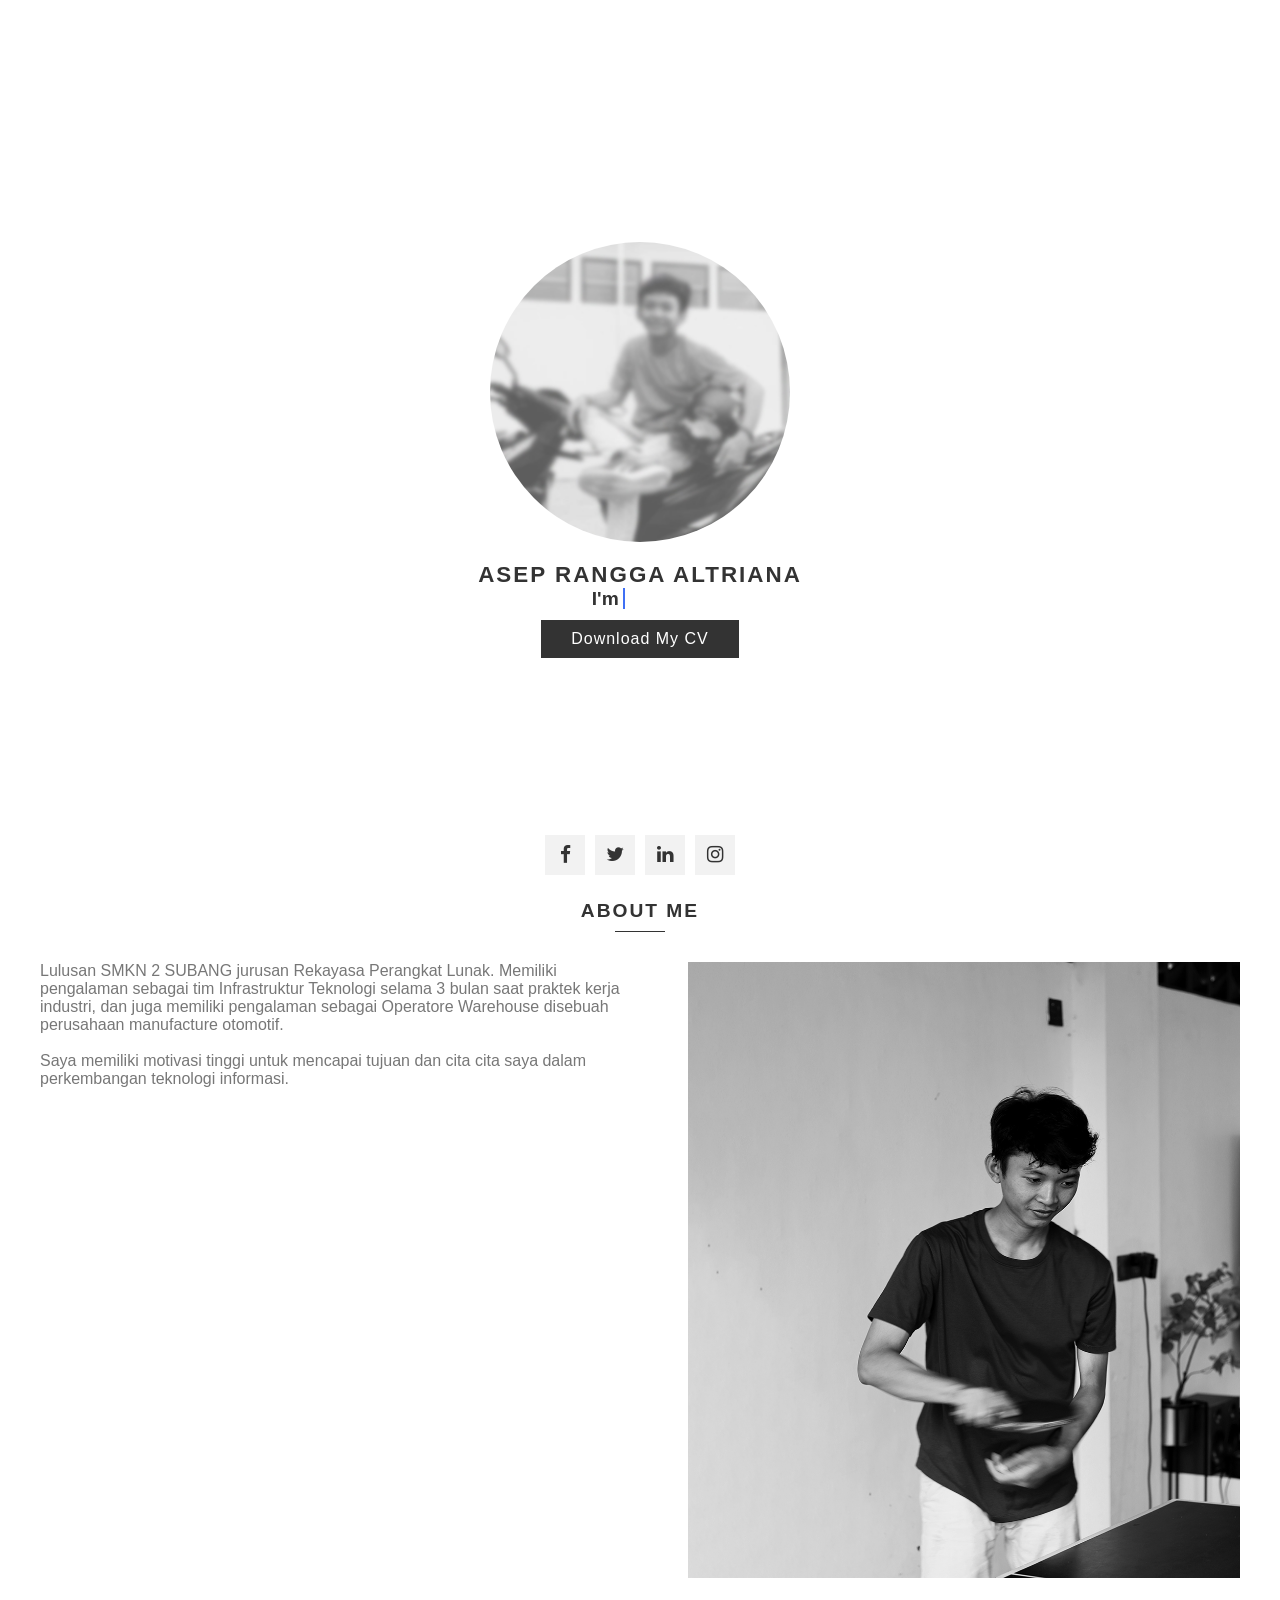
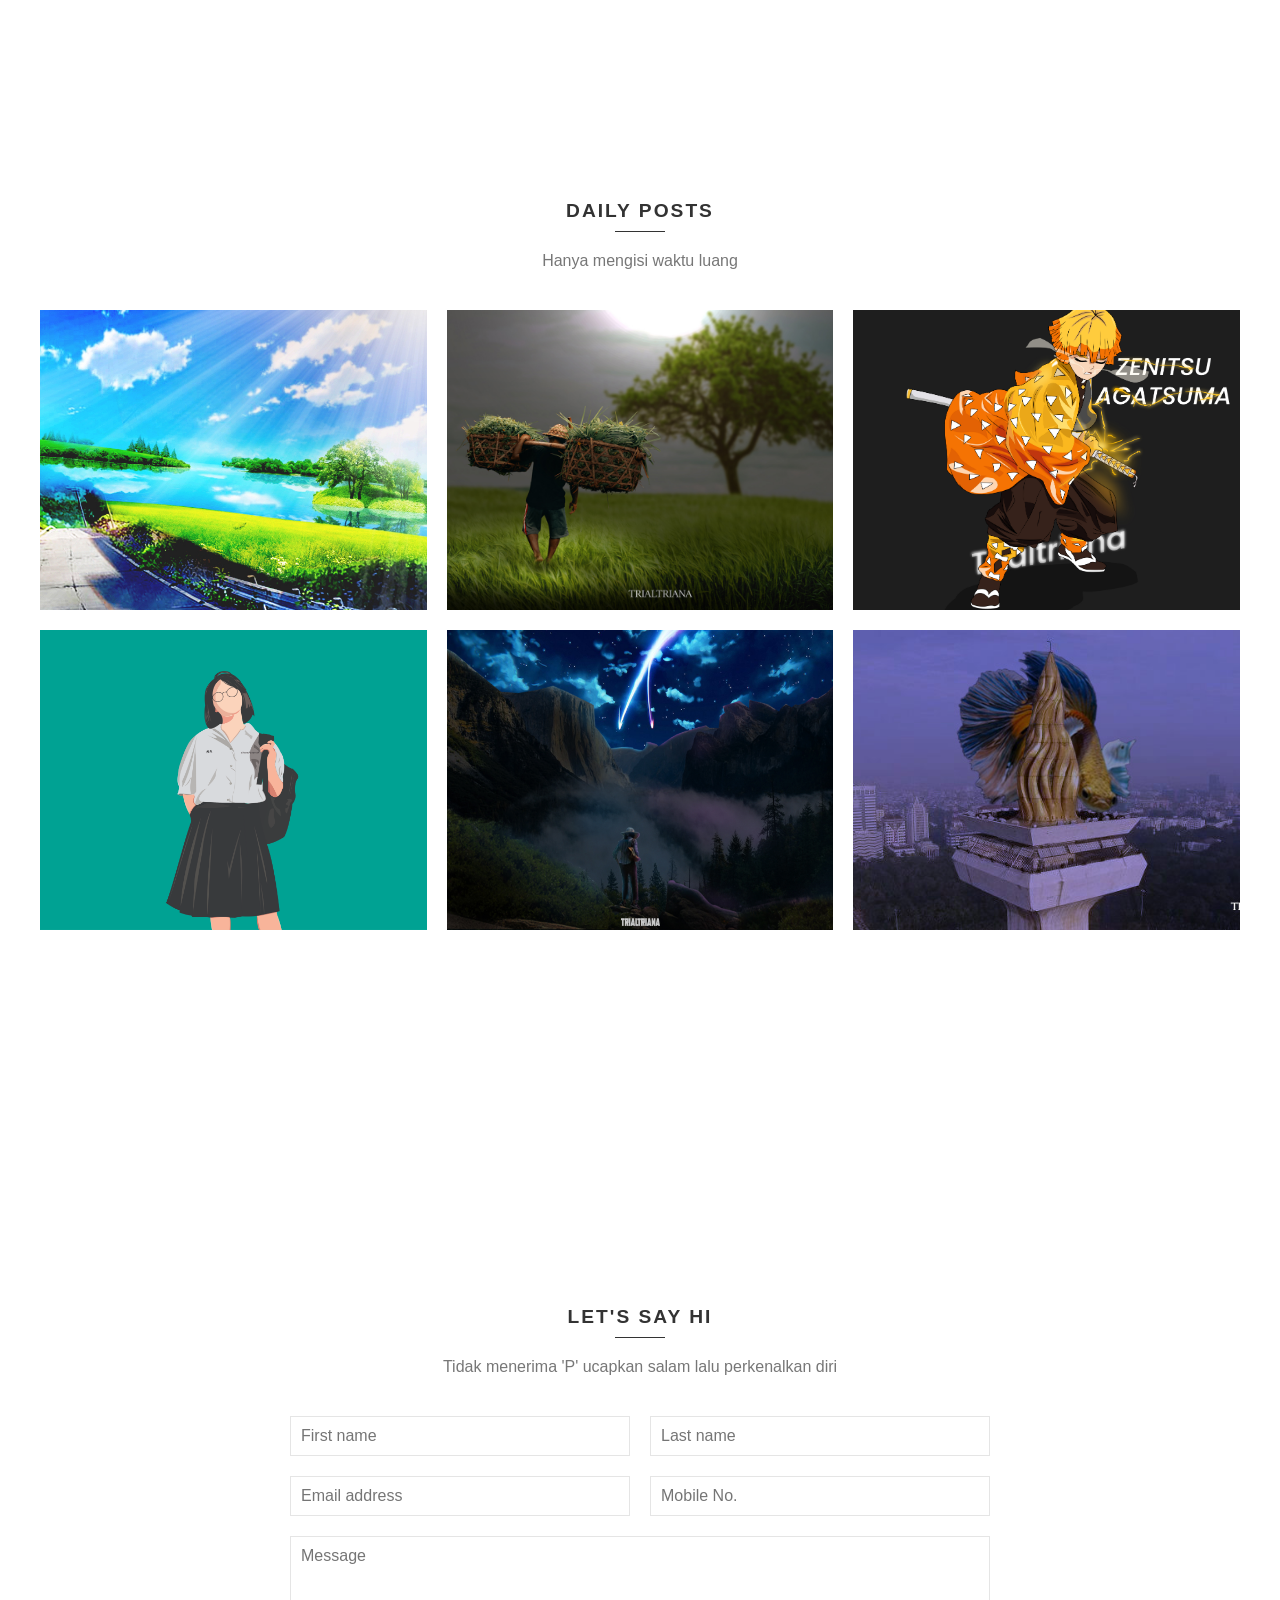
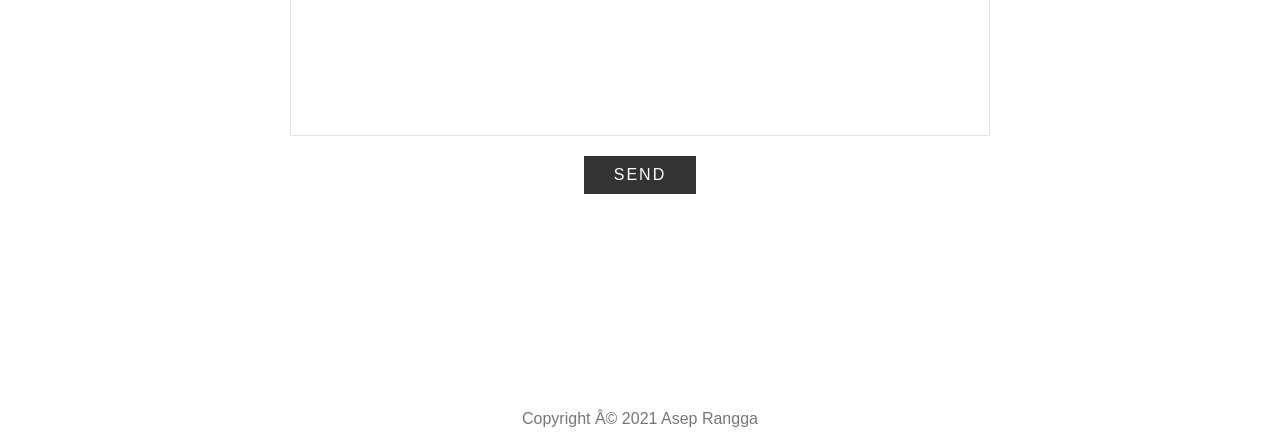
==== index.html @ b6d341ff "initial commit" ====
<html>
        <head>
            <meta name="viewport" content="width=device-width, initial-scale=1.0">
            <link rel="stylesheet" href="Asset/index.css">
            <link rel="icon" href="Asset/cv-icon-clipart-4.jpg">
            <title>Landing...</title>
            <link rel="stylesheet" href="https://cdnjs.cloudflare.com/ajax/libs/font-awesome/4.7.0/css/font-awesome.css"
                integrity="sha512-5A8nwdMOWrSz20fDsjczgUidUBR8liPYU+WymTZP1lmY9G6Oc7HlZv156XqnsgNUzTyMefFTcsFH/tnJE/+xBg=="
                crossorigin="anonymous" referrerpolicy="no-referrer"/>
        </head>
    <body oncontextmenu="return false" oncopy="return false" oncut="return false" onpaste="return false">
        <div class="container">
            <div class="main">
                <!--banner-->
                <section class="banner" id="banner">
                    <div class="content">
                        <div class="imgBx">
                            <img src="Asset/VARIHAA.jpg">
                        </div>
                        <h3>Asep Rangga altriana</h3>
                        <div class="text-run">
                            <span class="tulisan text-first">I'm</span>
                            <span class="tulisan text-second"></span>
                        </div>    
                        <a href="Asset/cv.pdf" class="btn">Download My CV</a>
                        <ul class="socialmedia">
                            <li><a href="https://facebook.com/asep.s.cgr"><i class="fa fa-facebook" aria-hidden="true"></i></a></li>
                            <li><a href="https://twitter.com/aseprangga17"><i class="fa fa-twitter" aria-hidden="true"></i></a></li>
                            <li><a href="https://linkedin.com/asep-rangga-altriana"><i class="fa fa-linkedin" aria-hidden="true"></i></a></li>
                            <li><a href="https://instagram.com/trialtriana"><i class="fa fa-instagram" aria-hidden="true"></i></a></li>
                        </ul>
                    </div>
                </section>
                <!--about-->
                <section class="about adjust" id="about">
                    <div class="title">
                        <h2>about me</h2>
                    </div>
                    <div class="content">
                        <div class="textBox">
                            <p>Lulusan SMKN 2 SUBANG jurusan Rekayasa Perangkat Lunak. Memiliki pengalaman sebagai tim Infrastruktur Teknologi selama 3 bulan saat praktek kerja industri, dan juga memiliki pengalaman sebagai Operatore Warehouse disebuah perusahaan manufacture otomotif.<br><br> Saya memiliki motivasi tinggi untuk mencapai tujuan dan cita cita saya dalam perkembangan teknologi informasi.</p>
                        </div>
                        <div class="imgBx">
                            <img src="Asset/8.jpg">
                        </div>
                    </div>
                </section>
                <!--about-->
                <!--Project-->
                <section class="project adjust" id="project">
                    <div class="title">
                        <h2>Daily Posts</h2>
                        <p>Hanya mengisi waktu luang </p>
                    </div>
                    <div class="content">
                        <div class="workBx">
                            <div class="imgBx">
                                <img src="Asset/1.jpg">
                            </div>
                            <div class="textBx">
                                <h3>project 01</h3>
                            </div>
                        </div>
                        <div class="workBx">
                            <div class="imgBx">
                                <img src="Asset/2.jpg">
                            </div>
                            <div class="textBx">
                                <h3>project 02</h3>
                            </div>
                        </div>
                        <div class="workBx">
                            <div class="imgBx">
                                <img src="Asset/3.jpg">
                            </div>
                            <div class="textBx">
                                <h3>project 03</h3>
                            </div>
                        </div>
                        <div class="workBx">
                            <div class="imgBx">
                                <img src="Asset/4.jpg">
                            </div>
                            <div class="textBx">
                                <h3>project 04</h3>
                            </div>
                        </div>
                        <div class="workBx">
                            <div class="imgBx">
                                <img src="Asset/5.jpg">
                            </div>
                            <div class="textBx">
                                <h3>project 05</h3>
                            </div>
                        </div>
                        <div class="workBx">
                            <div class="imgBx">
                                <img src="Asset/6.jpg">
                            </div>
                            <div class="textBx">
                                <h3>project 06</h3>
                            </div>
                        </div>
                    </div>
                </section>
                    <section class="contact adjust" id="contact">
                        <div class="title">
                            <h2>Let's say Hi</h2>
                            <p>Tidak menerima 'P' ucapkan salam lalu perkenalkan diri</p>
                        </div>
                        <div class="contactForm">
                            <div class="row">
                                <input type="text" name="" placeholder="First name">
                                <input type="text" name="" placeholder="Last name">
                            </div>
                            <div class="row">
                                <input type="text" name="" placeholder="Email address">
                                <input type="text" name="" placeholder="Mobile No.">
                            </div>
                            <div class="row2">
                                    <textarea placeholder="Message"></textarea>
                            </div>
                            <div class="row2">
                                    <input type="submit" value="Send">
                            </div>
                        </div>
                    </section>
                    <div class="copyright">
                        <p>Copyright © 2021 Asep Rangga</p>
                    </div>
                </div>
            </div>    
        </div> 
    
        <script>
            let toggle = document.querySelector('.toggle');
            let topbar = document.querySelector('.topbar');
            let navigation = document.querySelector('.navigation');
            let main = document.querySelector('.main');
            toggle.onclick = function(){
                toggle.classList.toggle('active');
                topbar.classList.toggle('active');
                navigation.classList.toggle('active');
                main.classList.toggle('active');
            } 
            function toggleMenu(){
                let navigation = document.querySelector('.navigation');
                let main = document.querySelector('.main');
                navigation.classList.remove('active');
                main.classList.remove('active');
            }
        </script>
        <script>
            const  tulisan = document.querySelector(".text-second");
            const textload = () => {
                setTimeout(() => {
                    tulisan.textContent = "Just kid from subang";
                }, 0);
                setTimeout(() => {
                    tulisan.textContent = "Ordinary people";
                }, 4000);
                setTimeout(() => {
                    tulisan.textContent = "Human";
                }, 8000);
            }
            textload();
            setInterval(textload, 12000);   
        </script>
    </body>    
</html>
---- Asset/index.css ----
*
{
    margin: 0;
    padding: 0;
    box-sizing: border-box;
    font-family: 'Poppins', sans-serif;
    scroll-behavior: smooth;
}
:root
{
    --black: #333;
    --black2: #333;
    --white: #fff;
    --white2: #fff;
}
body
{
    overflow-x: hidden;

}
.container
{
    position: relative;
    width: 100%;

}
.main
{
    position: absolute;
    width: 100%;
    background: var(--white);
    min-height: 100vh;
}
.main.active
{
    width: calc(100% - 0px);
    left: 0;
}
.main .topbar
{
    position: fixed;
    top: 0;
    width: calc(100% - 300px);
    left: 300px;
    background: var(--white2);
    border-bottom: rgba(0, 0, 0, 0.05);
    height: 60px;
    padding: 0 40px;
    display: flex;
    justify-content: space-between;
    align-items: center;
    z-index: 10000;
    transition: width 0.5s, left 0.5s;
}
.main .topbar.active
{
    width: calc(100% - 0px);
    left: 0;
}
.main .topbar .logo
{
    color: var(--black);
    font-weight: 700;
    text-decoration: none;
    font-size: 1.4em;
    text-transform: uppercase;
    letter-spacing: 1px;
}
.main .topbar .toggle
{
    position: relative;
    width: 60px;
    height: 60px;
    cursor: pointer;
    display: flex;
    justify-content: center;
    align-items: center;
    font-size: 24px;
    color: var(--black);
}
section
{
    position: relative;
    min-height: 100vh;
}
.banner
{
    display: flex;
    justify-content: center;
    align-items: center;
    padding: 0 20px;
}
.banner .content
{
    display: flex;
    flex-direction: column;
    align-items: center;
    justify-content: center;
}
.banner .imgBx
{
    position: relative;
    width: 300px;
    height: 300px;
    overflow: hidden;
    border-radius: 50%;
    margin-bottom: 20px;
}
.banner .imgBx img
{
    position: absolute;
    top: 0;
    left: 0;
    width: 100%;
    height: 100%;
    object-fit: cover;
}
h3
{
    position: relative;
    font-size: 1.4em;
    color: var(--black);
    letter-spacing: 2px;
    text-transform: uppercase;
}
p
{
    color: #777;
}
.btn
{
    position: relative;
    display: inline-block;
    padding: 10px 30px;
    background: var(--black2);
    color: #fff;
    font-weight: 400;
    letter-spacing: 1px;
    margin-top: 10px;
    text-decoration: none;
}
.socialmedia
{
    position: absolute;
    bottom: 20px;
    display: flex;
}
.socialmedia li
{
    list-style: none;
}
.socialmedia li a
{
    display: inline-block;
    width: 40px;
    height: 40px;
    background: rgba(0, 0, 0, 0.05);
    margin: 5px;
    display: flex;
    justify-content: center;
    align-items: center;
    text-decoration: none;
    color: var(--black);
    font-size: 1.2em;
}
.socialmedia li a:hover
{
    background: var(--black2);
}
.adjust
{
    position: relative;
    padding-top: 80px;
    width: 100%;
    padding: 0 40px;
    background: var(--white);
    display: inline-block;
    color: var(--black);
}
.title
{
    width: 100%;
    text-align: center;
}
.title h2
{
    position: relative;
    text-transform: uppercase;
    letter-spacing: 2px;
    font-size: 1.2em;
    margin-bottom: 30px;
}
.title h2::before
{
    content: '';
    position: absolute;
    left: 50%;
    transform: translateX(-50%);
    bottom: -10;
    width: 50px;
    height: 1px;
    background: var(--black);
}
.about .content
{
    display: flex;
    justify-content: space-between;
    margin-top: 40px;
}
.about .content .textBox
{
    width: 49%;
    min-width: 49%;
}
.about .content .imgBx
{
    margin-left: 60px;
}
.about .content .imgBx img
{
    max-width: 100%;
}
.services .content
{
    display: grid;
    grid-template-columns: repeat(4,1fr);
    margin: 40px 0;
    grid-gap: 20px;
}
.services .content .servicesBox
{
    padding: 50px 20px;
    border: 1px solid rgba(0, 0, 0, 0.05);
    display: flex;
    background: var(--white2);
    justify-content: center;
    align-items: center;
    flex-direction: column;
}
.services .content .servicesBox img
{
    max-width: 50px;
}
.services .content .servicesBox h2
{
    font-size: 1.1em;
    margin-top: 20px;
    margin-bottom: 10px;
    font-weight: 600;
    color: var(--black);
    text-align: center;
    letter-spacing: 2px;
    text-transform: uppercase;
}
.project .content
{
    display: grid;
    grid-template-columns: repeat(3,1fr);
    margin: 40px 0;
    grid-gap: 20px;
}
.project .content .workBx
{
    position: relative;
    width: 100%;
    height: 300px;
    overflow: hidden;
}
.project .content .workBx .imgBx
{
    position: relative;
    width: 100%;
    height: 100%;
    transform: translateY(0);
    transition: 0.5s ease-in-out;
}
.project .content .workBx:hover .imgBx
{
    transform: translateY(-100%);
}
.project .content .workBx .imgBx img
{
    position: absolute;
    top: 0;
    left: 0;
    width: 100%;
    height: 100%;
    object-fit: cover;
}
.project .content .workBx .textBx
{
    position: absolute;
    top: 0;
    left: 0;
    width: 100%;
    height: 100%;
    background: var(--black);
    display: flex;
    justify-content: center;
    align-items: center;
    transform: translateY(100%);
    transition: 0.5s ease-in-out;
}
.project .content .workBx:hover .textBx
{
    transform: translateY(0);
}
.project .content .workBx .textBx h3
{
    color: #333;
    font-size: 1.2em;
}
.testimonials .content
{
    display: grid;
    grid-template-columns: repeat(2,1fr);
    margin: 40px 0;
    grid-gap: 20px;
}
.testimonials .content .testimonialBox
{
    background: var(--white2);
    border: 1px solid rgba(0, 0, 0, 0.05);
    box-shadow: 0 5px 15px rgba(0, 0, 0, 0.05);
    padding: 20px;
}
.testimonials .content .testimonialBox .imgBx
{
    position: relative;
    width: 80px;
    height: 80px;
    margin-bottom: 10px;
}
.testimonials .content .testimonialBox .imgBx img
{
    position: absolute;
    top: 0;
    left: 0;
    width: 100%;
    height: 100%;
    object-fit: cover;
}
.testimonials .content .testimonialBox p
{
    font-style: italic
}
.testimonials .content .testimonialBox h4
{
    text-align: right;
    margin-top: 20px;
    text-transform: uppercase;
    letter-spacing: 2px;
    font-size: 1em;
    color: var(--black);
    line-height: 1.2em;
    font-weight: 600;
    border-right: 4px solid var(--black);
    padding-right: 10px;
}
.testimonials .content .testimonialBox h4 span
{
    text-transform: initial;
    color: #aaa;
    letter-spacing: 1px;
    font-weight: 300;
    font-size: 0.7em;
}
.contact
{
    display: flex;
    justify-content: center;
    align-items: center;
    flex-direction: column;
}
.contact .contactForm
{
    position: relative;
    width: 100%;
    max-width: 700px;
    margin-top: 20px;
}
.contact .contactForm .row
{
    width: 100%;
    display: grid;
    grid-template-columns: repeat(2,1fr);
    margin-top: 20px;
    grid-gap: 20px;
}
.contact .contactForm .row2
{
    width: 100%;
    /*display: grid;
    grid-template-columns: repeat(2,1fr);
    margin-top: 20px;
    grid-gap: 20px;*/
    display: flex;
    justify-content: center;
    align-items: center;
    margin-top: 20px;
}
.contact .contactForm .row input,
.contact .contactForm .row2 textarea
{
    width: 100%;
    padding: 10px;
    border: none;
    outline: none;
    color: var(--black);
    background: var(--white2);
    font-size: 16px;
    border: 1px solid rgba(0, 0, 0, 0.1);
}
.contact .contactForm .row2 textarea
{
    resize: none;
    height: 200px;
}
.contact .contactForm .row2 input[type="submit"]
{
    background: var(--black2);
    color: #fff;
    padding: 10px 30px;
    display: inline-block;
    font-weight: 500;
    letter-spacing: 2px;
    cursor: pointer;
    font-size: 16px;
    text-transform: uppercase;
    max-width: 150px;
    border: none;
}
.copyright
{
    position: relative;
    bottom: 0;
    padding: 10px 40px;
    text-align: center;
}

@media (max-width: 992px)
{
    .navigation
    {
        left: -100%;
    }
    .navigation.active
    {
        left: 0;
        width: 100%;
    }
    .main
    {
        width: 100%;
        left: 0;
    }
    .main.active
    {
        left: 100%;
    }
    .main .topbar
    {
        width: 100%;
        left: 0;
        padding: 0 20px;
    }
    .navigation ul
    {
        padding: 20px 20px;
    }
    .banner .imgBx
    {
        width: 250px;
        height: 250px;
    }
    .banner h3,
    .banner p
    {
        text-align: center;
    }
    .adjust
    {
        padding: 0 20px;
        padding-top: 80px;
    }
    .about .content
    {
        flex-direction: column;
    }
    .about .content .textBox
    {
        width: 100%;
        min-width: 100%; 
    }
    .about .content .imgBx
    {
        margin-left: 0;
        margin-top: 20px;
    }
    .services .content
    {
        grid-template-columns: repeat(2,1fr);
    }
    .project .content
    {
        grid-template-columns: repeat(2,1fr);
    }
}
@media (max-width: 767px)
{
    .services .content
    {
        grid-template-columns: repeat(1,1fr);
    }
    .project .content
    {
        grid-template-columns: repeat(1,1fr);
    }
    .testimonials .content
    {
        grid-template-columns: repeat(1,1fr);
    }
    .contact .contactForm .row
    {
        grid-template-columns: repeat(1,1fr);
    }
    .contact
    {
        margin-bottom: 40px;
    }
    .copyright
    {
        padding: 10px 20px;
    }
}
.text-run .tulisan{
    position: relative;
    color: #4070f4;
    font-size: 1.2em;
    font-weight: 600;
}
.text-run .tulisan.text-first{
    color: #333;
}
.text-second:before{
    content: "";
    position: absolute;
    top: 0;
    left: 0;
    height: 100%;
    width: 100%;
    background-color: #fff;
    border-left: 2px solid #4070f4;
    animation: animate 4s steps(12) infinite;
}
@keyframes animate {
    40%, 60%{
        left: 100%;
    }
    100%{
        left: 0%;
    }
}
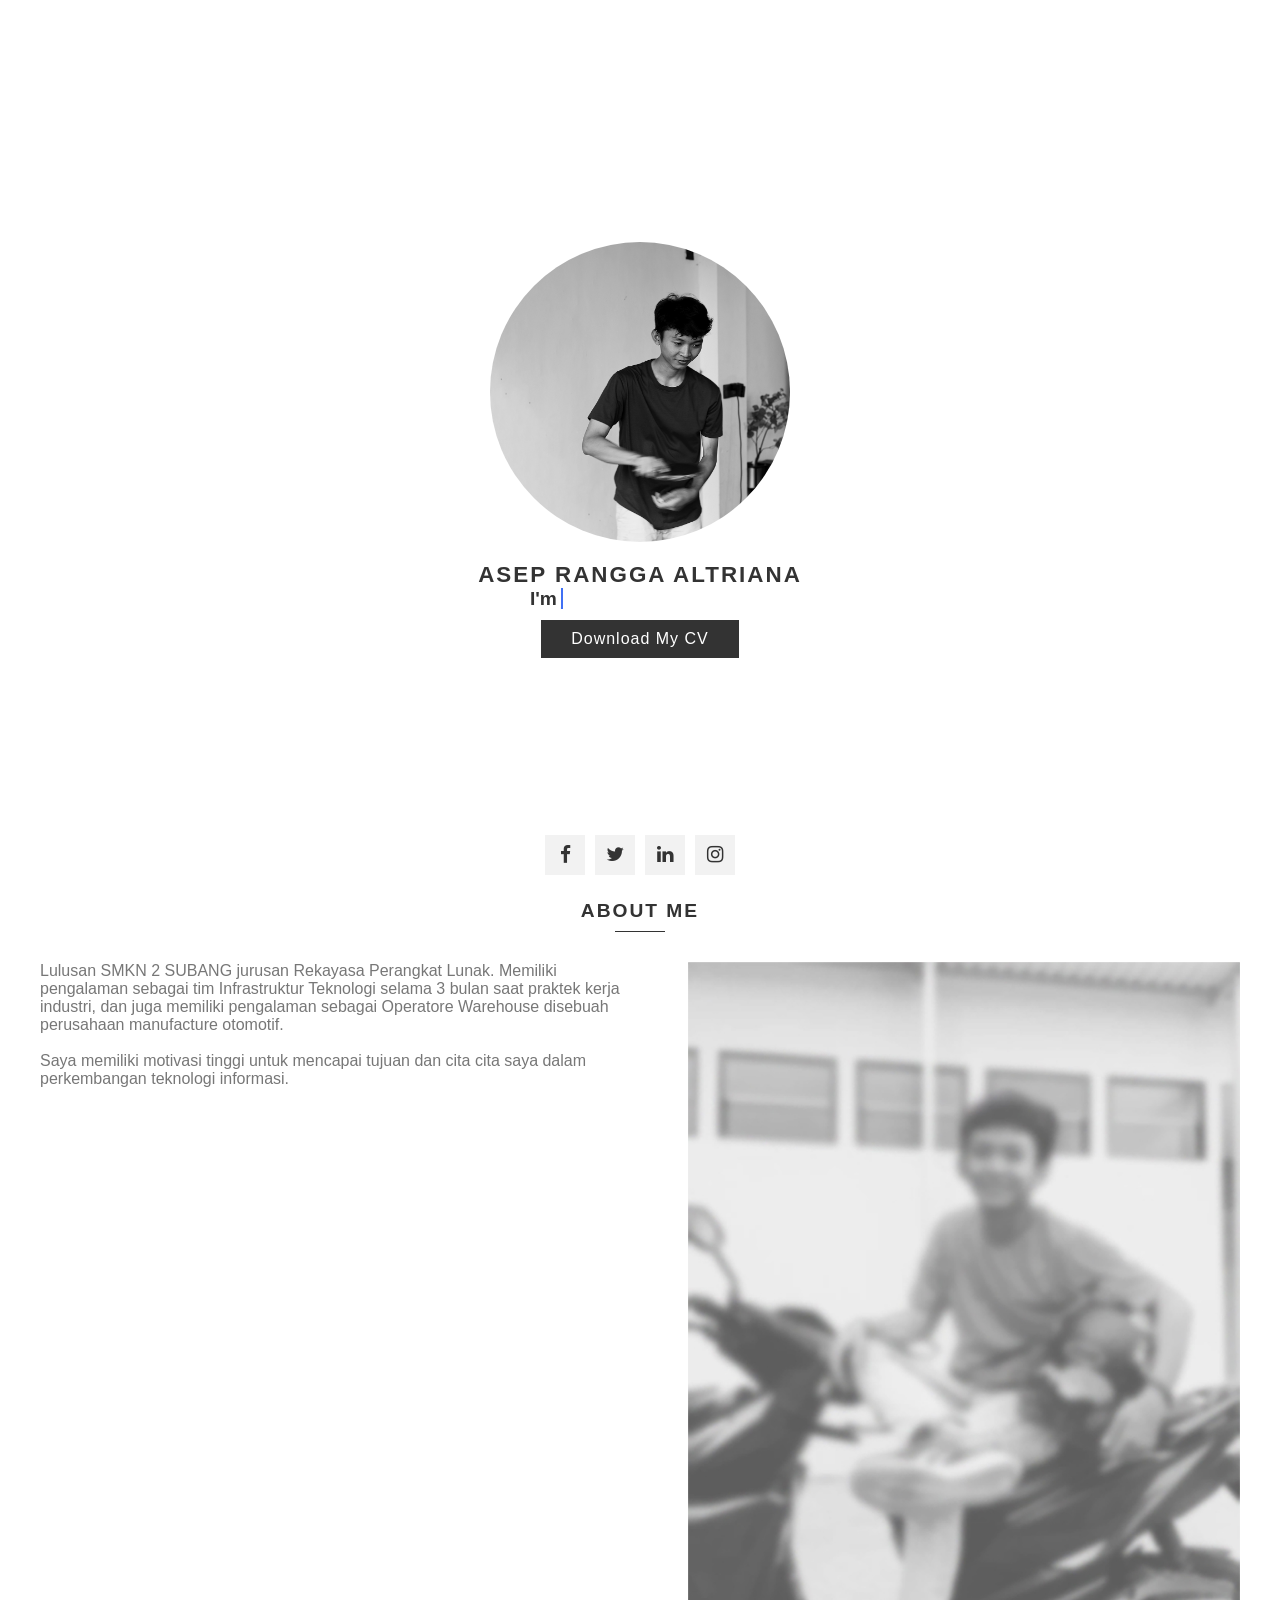
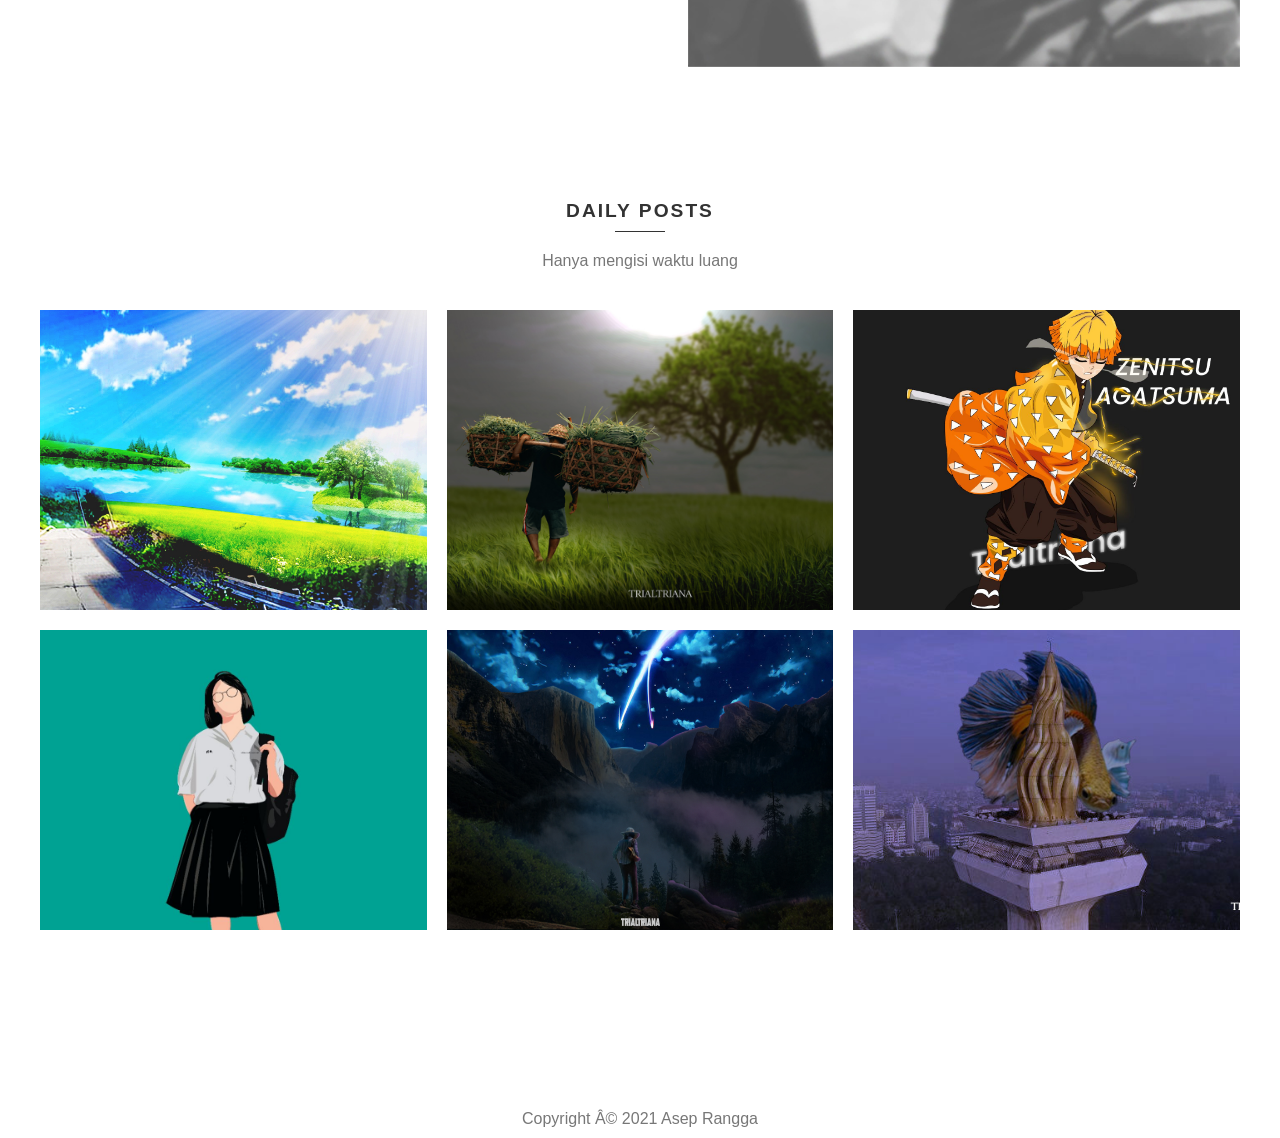
==== commit 648ec6e6: "cahange" ====
--- a/index.html
+++ b/index.html
@@ -8,14 +8,14 @@
                 integrity="sha512-5A8nwdMOWrSz20fDsjczgUidUBR8liPYU+WymTZP1lmY9G6Oc7HlZv156XqnsgNUzTyMefFTcsFH/tnJE/+xBg=="
                 crossorigin="anonymous" referrerpolicy="no-referrer"/>
         </head>
-    <body oncontextmenu="return false" oncopy="return false" oncut="return false" onpaste="return false">
+    <body oncontextmenu="return false" oncopy="return false" oncut="return false" onpaste="return false" >
         <div class="container">
             <div class="main">
                 <!--banner-->
                 <section class="banner" id="banner">
                     <div class="content">
                         <div class="imgBx">
-                            <img src="Asset/VARIHAA.jpg">
+                            <img src="Asset/8.jpg">
                         </div>
                         <h3>Asep Rangga altriana</h3>
                         <div class="text-run">
@@ -26,7 +26,7 @@
                         <ul class="socialmedia">
                             <li><a href="https://facebook.com/asep.s.cgr"><i class="fa fa-facebook" aria-hidden="true"></i></a></li>
                             <li><a href="https://twitter.com/aseprangga17"><i class="fa fa-twitter" aria-hidden="true"></i></a></li>
-                            <li><a href="https://linkedin.com/asep-rangga-altriana"><i class="fa fa-linkedin" aria-hidden="true"></i></a></li>
+                            <li><a href="https://linkedin.com/in/asep-rangga-altriana-037917218"><i class="fa fa-linkedin" aria-hidden="true"></i></a></li>
                             <li><a href="https://instagram.com/trialtriana"><i class="fa fa-instagram" aria-hidden="true"></i></a></li>
                         </ul>
                     </div>
@@ -41,7 +41,7 @@
                             <p>Lulusan SMKN 2 SUBANG jurusan Rekayasa Perangkat Lunak. Memiliki pengalaman sebagai tim Infrastruktur Teknologi selama 3 bulan saat praktek kerja industri, dan juga memiliki pengalaman sebagai Operatore Warehouse disebuah perusahaan manufacture otomotif.<br><br> Saya memiliki motivasi tinggi untuk mencapai tujuan dan cita cita saya dalam perkembangan teknologi informasi.</p>
                         </div>
                         <div class="imgBx">
-                            <img src="Asset/8.jpg">
+                            <img src="Asset/VARIHAA.jpg">
                         </div>
                     </div>
                 </section>
@@ -103,28 +103,6 @@
                         </div>
                     </div>
                 </section>
-                    <section class="contact adjust" id="contact">
-                        <div class="title">
-                            <h2>Let's say Hi</h2>
-                            <p>Tidak menerima 'P' ucapkan salam lalu perkenalkan diri</p>
-                        </div>
-                        <div class="contactForm">
-                            <div class="row">
-                                <input type="text" name="" placeholder="First name">
-                                <input type="text" name="" placeholder="Last name">
-                            </div>
-                            <div class="row">
-                                <input type="text" name="" placeholder="Email address">
-                                <input type="text" name="" placeholder="Mobile No.">
-                            </div>
-                            <div class="row2">
-                                    <textarea placeholder="Message"></textarea>
-                            </div>
-                            <div class="row2">
-                                    <input type="submit" value="Send">
-                            </div>
-                        </div>
-                    </section>
                     <div class="copyright">
                         <p>Copyright © 2021 Asep Rangga</p>
                     </div>
@@ -154,13 +132,13 @@
             const  tulisan = document.querySelector(".text-second");
             const textload = () => {
                 setTimeout(() => {
-                    tulisan.textContent = "Just kid from subang";
+                    tulisan.textContent = "just kid from subang";
                 }, 0);
                 setTimeout(() => {
-                    tulisan.textContent = "Ordinary people";
+                    tulisan.textContent = "ordinary people";
                 }, 4000);
                 setTimeout(() => {
-                    tulisan.textContent = "Human";
+                    tulisan.textContent = "used to it";
                 }, 8000);
             }
             textload();
